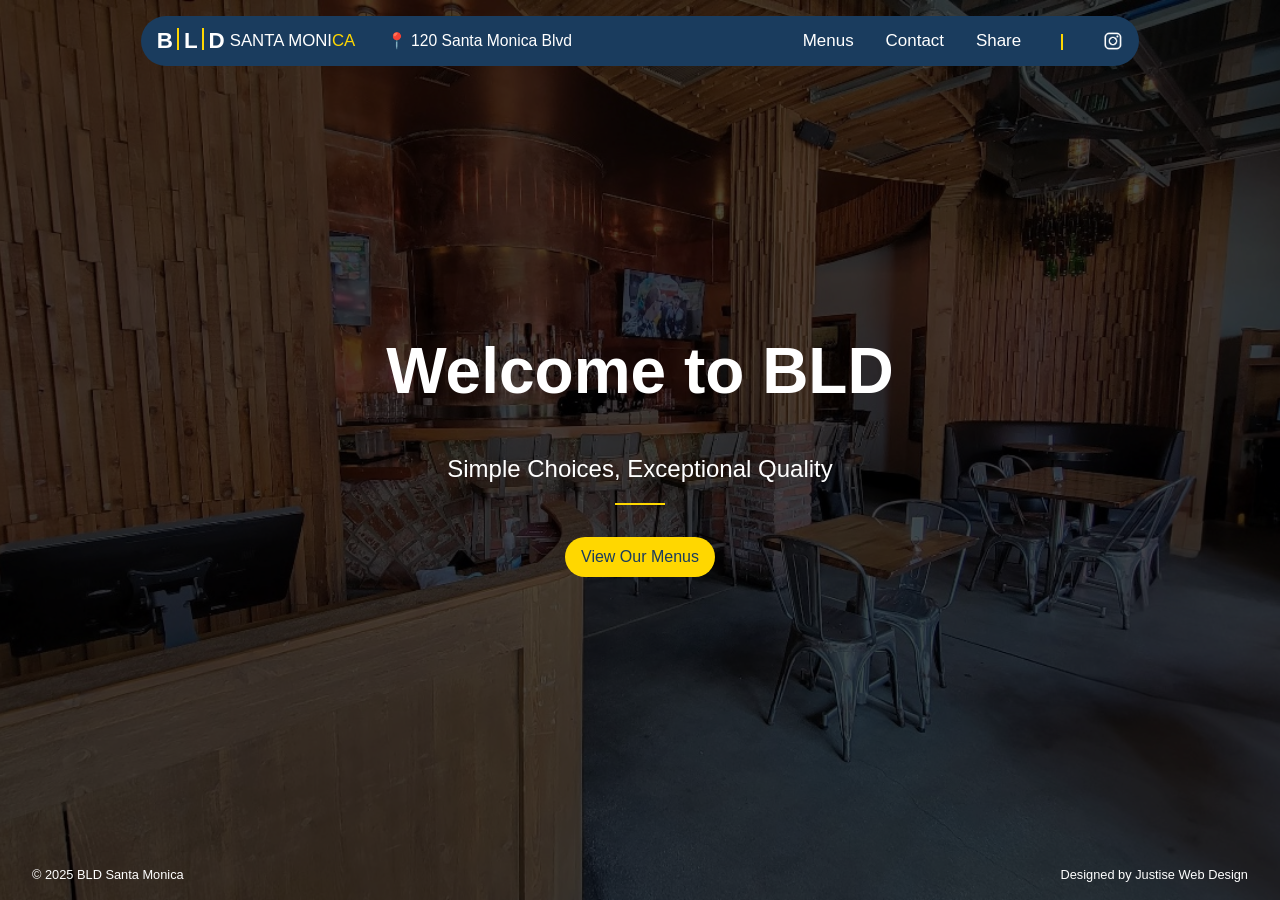
==== index.html @ 11ec36f3 "Mirror bldsm.netlify.app site structure and assets" ====
<!DOCTYPE html>
<html lang="en">
<head>
  <meta charset="UTF-8" />
  <meta name="viewport" content="width=device-width, initial-scale=1" />
  <title>BLD Santa Monica</title>
  <link rel="stylesheet" href="style.css" />
  <link href="https://fonts.googleapis.com/css2?family=Montserrat:wght@400;500;700&display=swap" rel="stylesheet">
</head>
<body>
  <!-- Navigation Bar -->
  <header class="nav-header">
    <div class="nav-pill">
      <div class="brand">
        <h2>
          <span class="bld">
            B<span class="line-before"></span>L<span class="line-after"></span>D
          </span>
          <span class="santa-monica">SANTA MONI<span class="gold-ca">CA</span></span>
          <a href="https://www.google.com/maps/place/120+Santa+Monica+Blvd,+Santa+Monica,+CA+90401" target="_blank" class="address">📍 120 Santa Monica Blvd</a>
        </h2>
      </div>
      <nav class="nav-links">
        <a href="#menus" class="nav-link" data-drawer="menus-drawer">Menus</a>
        <a href="#contact" class="nav-link" data-drawer="contact-drawer">Contact</a>
        <a href="#share" class="nav-link" data-drawer="share-drawer">Share</a>
        <span class="gold-line"></span>
        <a href="https://instagram.com" class="social-icon"><img src="images/igicon.png" alt="Instagram"></a>
      </nav>
    </div>
  </header>
  
  <!-- Hero Section -->
  <section class="hero">
    <div class="hero-overlay">
      <h1>Welcome to <span class="hero-bld">BLD</span></h1>
      <p>Simple Choices, Exceptional Quality</p>
      <div class="divider"></div>
      <a href="#menus" class="cta-button nav-link" data-drawer="menus-drawer">View Our Menus</a>
    </div>
  </section>

  <!-- Menus Drawer -->
  <div class="drawer" id="menus-drawer">
    <span class="close-btn">×</span>
    <div class="drawer-content">
      <!-- Section 1: A Simple Approach -->
      <div class="menu-section section-1">
        <h2>A Simple Approach to Great Food</h2>
        <div class="divider"></div>
        <p>At BLD Diner, we keep things simple—three meals, three set prices, and a focus on quality. Whether it’s breakfast, lunch, or dinner, you choose from a curated selection of classic dishes, each made with premium ingredients and expert techniques. No overwhelming menus, no complicated decisions—just great food, made right, every time.</p>
      </div>

      <!-- Section 2: Quality, Value, Simplicity and Meals -->
      <div class="menu-section section-2">
        <!-- Quality, Value, Simplicity -->
        <div class="menu-values">
          <div class="value-item">
            <h3>QUALITY</h3>
            <p>By focusing on a curated selection of dishes, we ensure each plate meets our highest standards.</p>
          </div>
          <div class="value-item">
            <h3>VALUE</h3>
            <p>Our set prices include premium ingredients and expert preparation.</p>
          </div>
          <div class="value-item">
            <h3>SIMPLICITY</h3>
            <p>No decision fatigue – just relax and enjoy a thoughtfully crafted dining experience.</p>
          </div>
        </div>

        <!-- Meals -->
        <div class="menu-meals">
          <div class="meal-item">
            <img src="images/breakfast.jpg" alt="Breakfast">
            <div class="meal-text">
              <h3>Breakfast</h3>
              <p>$20 per person</p>
            </div>
          </div>
          <div class="meal-item">
            <img src="images/lunch.jpg" alt="Lunch">
            <div class="meal-text">
              <h3>Lunch</h3>
              <p>$25 per person</p>
            </div>
          </div>
          <div class="meal-item">
            <img src="images/dinner.jpg" alt="Dinner">
            <div class="meal-text">
              <h3>Dinner</h3>
              <p>$35 per person</p>
            </div>
          </div>
        </div>
      </div>

      <!-- Section 3: Footer -->
      <div class="menu-section section-3">
        <div class="menu-footer">
          <img src="images/bldlogo.png" alt="BLD Santa Monica Logo" class="menu-logo">
          <div class="menu-info">
            <div>
              <h3>HOURS</h3>
              <p>Breakfast: 5 AM – 10 AM</p>
              <p>Lunch: 10 AM – 3 PM</p>
              <p>Dinner: 3 PM – 9 PM</p>
              <p>Open 7 days a week</p>
            </div>
            <div>
              <h3>LOCATION</h3>
              <p><a href="https://www.google.com/maps/place/120+Santa+Monica+Blvd,+Santa+Monica,+CA+90401" target="_blank" class="contact-link">120 Santa Monica Blvd<br>Santa Monica, CA 90401</a></p>
              <p><a href="tel:+14248675309" class="contact-link">Tel: (424) 867-5309</a></p>
            </div>
          </div>
        </div>
      </div>
    </div>
  </div>

  <!-- Contact Drawer -->
  <div class="drawer" id="contact-drawer">
    <span class="close-btn">×</span>
    <div class="drawer-content">
      <h2>Contact Us</h2>
      <div class="divider"></div>

      <!-- Contact Sections -->
      <div class="contact-sections">
        <!-- Left Column: Visit Us and Share Your Experience -->
        <div class="contact-column">
          <!-- Visit Us Section -->
          <div class="contact-box">
            <h3>Visit Us</h3>
            <p><strong>Address:</strong><br>
              <a href="https://www.google.com/maps/place/120+Santa+Monica+Blvd,+Santa+Monica,+CA+90401" target="_blank" class="contact-link">120 Santa Monica Blvd<br>Santa Monica, CA 90401</a>
            </p>
            <p><strong>Phone:</strong><br>
              <a href="tel:+14248675309" class="contact-link">(424) 867-5309</a>
            </p>
            <p><strong>Email:</strong><br>
              <a href="mailto:info@bldsantamonica.com" class="contact-link">info@bldsantamonica.com</a>
            </p>
          </div>

          <!-- Share Your Experience Section -->
          <div class="contact-box">
            <h3>Share Your Experience</h3>
            <p>Follow us on social media and tag your posts with <strong>#BLDSantaMonica</strong>!</p>
            <p>
              <a href="https://instagram.com" target="_blank" class="social-icon">
                <img src="images/igicon.png" alt="Instagram">
              </a>
            </p>
          </div>
        </div>

        <!-- Right Column: Give Us Feedback -->
        <div class="contact-column">
          <div class="contact-box feedback-box">
            <h3>Give Us Feedback</h3>
            <form id="feedback-form">
              <label for="name">Name</label>
              <input type="text" id="name" name="name" placeholder="Your Name" aria-label="Your Name" required>
              
              <label for="email">Email</label>
              <input type="email" id="email" name="email" placeholder="Your Email" aria-label="Your Email" required>
              
              <label for="feedback">Your Feedback</label>
              <textarea id="feedback" name="feedback" placeholder="Your Feedback" aria-label="Your Feedback" required></textarea>
              
              <button type="submit">Submit Feedback</button>
            </form>
            <p id="form-message" class="form-message" style="display: none; color: green; margin-top: 1em;">Thank you for your feedback!</p>
          </div>
        </div>
      </div>

      <!-- Footer Section -->
      <div class="menu-footer">
        <img src="images/bldlogo.png" alt="BLD Santa Monica Logo" class="menu-logo">
        <div class="menu-info">
          <div>
            <h3>HOURS</h3>
            <p>Breakfast: 5 AM – 10 AM</p>
            <p>Lunch: 10 AM – 3 PM</p>
            <p>Dinner: 3 PM – 9 PM</p>
            <p>Open 7 days a week</p>
          </div>
          <div>
            <h3>LOCATION</h3>
            <p><a href="https://www.google.com/maps/place/120+Santa+Monica+Blvd,+Santa+Monica,+CA+90401" target="_blank" class="contact-link">120 Santa Monica Blvd<br>Santa Monica, CA 90401</a></p>
            <p><a href="tel:+14248675309" class="contact-link">Tel: (424) 867-5309</a></p>
          </div>
        </div>
      </div>
    </div>
  </div>

  <!-- Share Drawer -->
  <div class="drawer" id="share-drawer">
    <span class="close-btn">×</span>
    <div class="drawer-content">
      <h2>Share Your Experience</h2>
      <div class="divider"></div>
      <p>Follow us on social media and tag your posts with <strong>#BLDSantaMonica</strong>!</p>

      <!-- Instagram Posts -->
      <div class="insta-posts">
        <div class="insta-post">
          <img src="images/eggsbenedict.jpg" alt="eggsbenedict">
          <div class="insta-caption">
            <p><strong>@Hal</strong> Best eggs benedict in Santa Monica! 🥚</p>
          </div>
        </div>
        <div class="insta-post">
          <img src="images/chili.jpg" alt="chili">
          <div class="insta-caption">
            <p><strong>@Megan</strong> This chili bowl hits different! 🌶️</p>
          </div>
        </div>
        <div class="insta-post">
          <img src="images/porkchops.jpg" alt="porkchops">
          <div class="insta-caption">
            <p><strong>@SantaMonicaFoodie</strong> The pork chop is always perfect! 😋</p>
          </div>
        </div>
        <div class="insta-post">
          <img src="images/potatopancakes.jpg" alt="potatopancakes">
          <div class="insta-caption">
            <p><strong>@LAFoodLover</strong> When the potato pancakes are THIS good! 🤤</p>
          </div>
        </div>
      </div>

      <!-- Footer Section -->
      <div class="menu-footer">
        <img src="images/bldlogo.png" alt="BLD Santa Monica Logo" class="menu-logo">
        <div class="menu-info">
          <div>
            <h3>HOURS</h3>
            <p>Breakfast: 5 AM – 10 AM</p>
            <p>Lunch: 10 AM – 3 PM</p>
            <p>Dinner: 3 PM – 9 PM</p>
            <p>Open 7 days a week</p>
          </div>
          <div>
            <h3>LOCATION</h3>
            <p><a href="https://www.google.com/maps/place/120+Santa+Monica+Blvd,+Santa+Monica,+CA+90401" target="_blank" class="contact-link">120 Santa Monica Blvd<br>Santa Monica, CA 90401</a></p>
            <p><a href="tel:+14248675309" class="contact-link">Tel: (424) 867-5309</a></p>
          </div>
        </div>
      </div>
    </div>
  </div>

  <!-- Footer -->
  <footer class="footer">
    <p class="footer-left">© 2025 BLD Santa Monica</p>
    <p class="footer-right">Designed by Justise Web Design</p>
  </footer>

  <!-- Link to the external script.js file -->
  <script src="script.js"></script>
</body>
</html>
---- style.css ----
/* Reset */
* {
  margin: 0;
  padding: 0;
  box-sizing: border-box;
}

body {
  font-family: Arial, sans-serif;
  line-height: 1.5;
  color: #333;
  margin: 0;
  height: 100vh;
  overflow: hidden;
}

/* --------------------- */
/* NAVIGATION STYLES     */
/* --------------------- */
.nav-header {
  padding: 1em 1em;
  position: absolute;
  top: 0;
  left: 0;
  width: 100%;
  z-index: 30;
}

.nav-pill {
  display: flex;
  justify-content: space-between;
  align-items: center;
  background: #1a3c5e;
  padding: 0.5em 1em;
  border-radius: 25px;
  width: 80%;
  margin: 0 auto;
}

.brand {
  display: flex;
  align-items: center;
}

.brand h2 {
  color: #fff;
  margin: 0;
  font-size: 1.4em;
  display: flex;
  align-items: center;
  font-weight: normal;
}

.bld {
  font-weight: bold;
  position: relative;
  color: #fff;
}

.line-before,
.line-after,
.gold-line {
  display: inline-block;
  width: 2px; /* Updated to 2px per your change */
  height: 1em;
  background: #FFD700;
  position: relative;
  top: 0.1em;
}

.line-before {
  margin: 0 0.2em;
}

.line-after {
  margin: 0 0.2em;
}

.gold-line {
  margin: 0 0.5em;
}

.santa-monica {
  margin-left: 0.3em;
  color: #fff;
  font-weight: normal;
  font-size: 0.75em;
}

.gold-ca {
  color: #FFD700;
}

.brand .address {
  color: #fff;
  font-size: 0.7em;
  margin-left: 2em;
  text-decoration: none;
  font-weight: normal;
}

.brand .address:hover {
  color: #f0c040;
}

.nav-links {
  display: flex;
  gap: 2em;
  align-items: center;
}

.nav-links a {
  color: #fff;
  text-decoration: none;
  font-weight: 400;
  font-size: 1.06em;
}

.nav-links a:hover {
  color: #f0c040;
}

.social-icon {
  display: flex;
  align-items: center;
}

.social-icon img {
  width: 20px;
  height: 20px;
}

.social-icon:hover img {
  opacity: 0.8;
}

/* --------------------- */
/* HERO SECTION STYLES   */
/* --------------------- */
.hero {
  width: 100%;
  height: 100vh;
  background: url("images/hero.jpeg") no-repeat center center / cover;
  display: flex;
  align-items: center;
  justify-content: center;
  position: relative;
  margin-top: 0;
  z-index: 1;
}

.hero::before {
  content: '';
  position: absolute;
  top: 0;
  left: 0;
  width: 100%;
  height: 100%;
  background: rgba(0, 0, 0, 0.7);
  z-index: 0;
}

.hero-overlay {
  text-align: center;
  color: #fff;
  padding: 1em;
  position: relative;
  z-index: 1;
  transition: transform 0.5s ease-in-out;
}

.hero-overlay.slide-up {
  transform: translateY(-30vh);
}

.hero-overlay.slide-up .cta-button {
  opacity: 0;
  transition: opacity 0.3s ease-in-out;
}

.hero-overlay h1 {
  font-size: 4rem;
  margin-bottom: 0.5em;
}

.hero-bld {
  font-weight: bold;
}

.hero-overlay p {
  font-size: 1.5rem;
}

.divider {
  width: 50px;
  height: 2px;
  background: #FFD700;
  margin: 1em auto;
}

.cta-button {
  display: inline-block;
  margin-top: 1em;
  padding: 0.5em 1em;
  background: #FFD700;
  color: #1a3c5e;
  text-decoration: none;
  border-radius: 20px;
  font-weight: 500;
  transition: background 0.3s ease, opacity 0.3s ease-in-out;
  cursor: pointer;
}

.cta-button:hover {
  background: #f0c040;
}

/* --------------------- */
/* DRAWER STYLES         */
/* --------------------- */
.drawer {
  position: fixed;
  bottom: 0;
  left: 0;
  width: 100%;
  height: 80vh;
  background: rgba(174, 196, 219, 0.85);
  transform: translateY(100%);
  transition: transform 0.5s ease-in-out;
  z-index: 20;
  display: flex;
  justify-content: center;
  align-items: center;
  border-top-left-radius: 20px;
  border-top-right-radius: 20px;
}

.drawer.active {
  transform: translateY(0);
}

.drawer-content {
  position: relative;
  width: 90%;
  max-width: 880px;
  padding: 1em 2em 2em;
  text-align: center;
  max-height: 100%;
  overflow-y: auto;
  font-family: 'Montserrat', sans-serif;
}

.close-btn {
  position: absolute;
  top: 0.5em;
  right: 0.5em;
  font-size: 2.5rem;
  cursor: pointer;
  color: #000;
  z-index: 25;
}

.close-btn:hover {
  color: #FFD700;
}

.drawer-content h2 {
  font-size: 2.5rem;
  margin-bottom: 0.5em;
  color: #000;
  font-weight: 700;
}

.drawer-content .divider {
  width: 50px;
  height: 2px;
  background: #000;
  margin: 0.5em auto;
}

.drawer-content p {
  font-size: 1.2rem;
  color: #000;
  line-height: 1.6;
  font-weight: 400;
}

/* Contact Links Styling */
.contact-link {
  color: #000; /* Black in normal state */
  text-decoration: none; /* Remove underline */
}

.contact-link:hover {
  color: #FFD700; /* Gold on hover */
}

/* Menu Sections */
.menu-section {
  margin-bottom: 4em; /* Consistent spacing between sections */
}

.menu-section:last-child {
  margin-bottom: 0; /* Remove margin from the last section (footer) */
}

/* Menu Values Section */
.menu-values {
  display: flex;
  justify-content: space-between;
  gap: 1em;
  margin-bottom: 2em; /* Space between Quality/Value/Simplicity and Meals */
}

.value-item {
  flex: 1;
  text-align: center;
}

.value-item h3 {
  font-size: 1.5rem;
  color: #000;
  margin-bottom: 0.5em;
  font-weight: 500;
}

.value-item p {
  font-size: 1rem;
  color: #000;
  font-weight: 400;
}

/* Menu Meals Section */
.menu-meals {
  display: flex;
  justify-content: space-between;
  gap: 1em;
}

.meal-item {
  flex: 1;
  text-align: left;
  border: 1px solid #000;
  border-radius: 10px;
  overflow: hidden;
}

.meal-item img {
  width: 100%;
  height: 150px;
  object-fit: cover;
  border-radius: 0;
  display: block;
}

.meal-text {
  background: #fff;
  padding: 0.5em 1em 1em;
}

.meal-item h3 {
  font-size: 1.2rem;
  color: #000;
  margin-bottom: 0.3em;
  font-weight: 500;
}

.meal-item p {
  font-size: 1rem;
  color: #000;
  font-weight: 400;
  margin-bottom: 0;
}

/* Menu Footer Section */
.menu-footer {
  display: grid;
  grid-template-columns: repeat(3, 1fr);
  gap: 2em;
  align-items: center;
}

.menu-logo {
  width: 150px;
  height: 150px;
  grid-column: 1 / 2;
  justify-self: center;
}

.menu-info {
  display: flex;
  grid-column: 2 / 4;
  text-align: left;
  gap: 2em;
}

.menu-info > div {
  width: 100%;
}

.menu-info h3 {
  font-size: 1.2rem;
  color: #000;
  margin-bottom: 0.3em;
  font-weight: 500;
}

.menu-info p {
  font-size: 1rem;
  color: #000;
  line-height: 1.2;
  font-weight: 400;
  margin-bottom: 0.2em;
}

/* Contact Sections */
.contact-sections {
  display: flex;
  justify-content: space-between;
  gap: 2em;
  margin: 2em 0;
}

.contact-column {
  flex: 1;
  display: flex;
  flex-direction: column;
  gap: 2em;
}

.contact-box {
  background: #fff;
  padding: 1.5em;
  border-radius: 10px;
  text-align: left;
}

.feedback-box {
  height: 100%;
}

.contact-box h3 {
  font-size: 1.5rem;
  color: #000;
  margin-bottom: 0.5em;
  font-weight: 500;
}

.contact-box p {
  font-size: 1rem;
  color: #000;
  line-height: 1.4;
  font-weight: 400;
}

.contact-box .social-icon {
  display: inline-flex;
  align-items: center;
  margin-top: 0.5em;
}

.contact-box .social-icon img {
  width: 24px;
  height: 24px;
}

/* Feedback Form */
#feedback-form {
  display: flex;
  flex-direction: column;
  gap: 1em;
}

#feedback-form label {
  font-size: 1rem;
  color: #000;
  font-weight: 500;
}

#feedback-form input,
#feedback-form textarea {
  width: 100%;
  padding: 0.5em;
  border: 1px solid #ccc;
  border-radius: 5px;
  font-size: 1rem;
  font-family: 'Montserrat', sans-serif;
}

#feedback-form textarea {
  height: 100px;
  resize: none;
}

#feedback-form button {
  background: #1a3c5e;
  color: #fff;
  padding: 0.5em 1em;
  border: none;
  border-radius: 20px;
  font-size: 1rem;
  font-weight: 500;
  cursor: pointer;
  transition: background 0.3s ease;
}

#feedback-form button:hover {
  background: #f0c040;
}

.form-message {
  font-size: 1rem;
  font-weight: 400;
}

/* Instagram Posts */
.insta-posts {
  display: grid;
  grid-template-columns: repeat(4, 1fr);
  gap: 1em;
  margin: 2em 0;
}

.insta-post {
  background: #fff;
  border-radius: 10px;
  overflow: hidden;
  box-shadow: 0 2px 5px rgba(0, 0, 0, 0.1);
}

.insta-post img {
  width: 100%;
  height: 150px;
  object-fit: cover;
  display: block;
}

.insta-caption {
  padding: 0.5em;
  text-align: left;
}

.insta-caption p {
  font-size: 0.9rem;
  color: #000;
  line-height: 1.2;
  font-weight: 400;
}

.insta-caption strong {
  font-weight: 600;
}

/* Responsive Design */
@media (max-width: 768px) {
  .menu-values {
    flex-direction: column;
    gap: 1em;
  }
  .menu-meals {
    flex-direction: column;
    gap: 1em;
  }
  .contact-sections {
    flex-direction: column;
    gap: 1em;
  }
  .contact-column {
    width: 100%;
  }
  .feedback-box {
    height: auto;
  }
  .insta-posts {
    grid-template-columns: repeat(2, 1fr);
  }
}

@media (max-width: 480px) {
  .insta-posts {
    grid-template-columns: 1fr;
  }
}

/* --------------------- */
/* FOOTER STYLES         */
/* --------------------- */
.footer {
  position: absolute;
  bottom: 1em;
  left: 0;
  width: 100%;
  display: flex;
  justify-content: space-between;
  padding: 0 2em;
  z-index: 1;
}

.footer-left,
.footer-right {
  color: #fff;
  font-size: 0.8em;
}
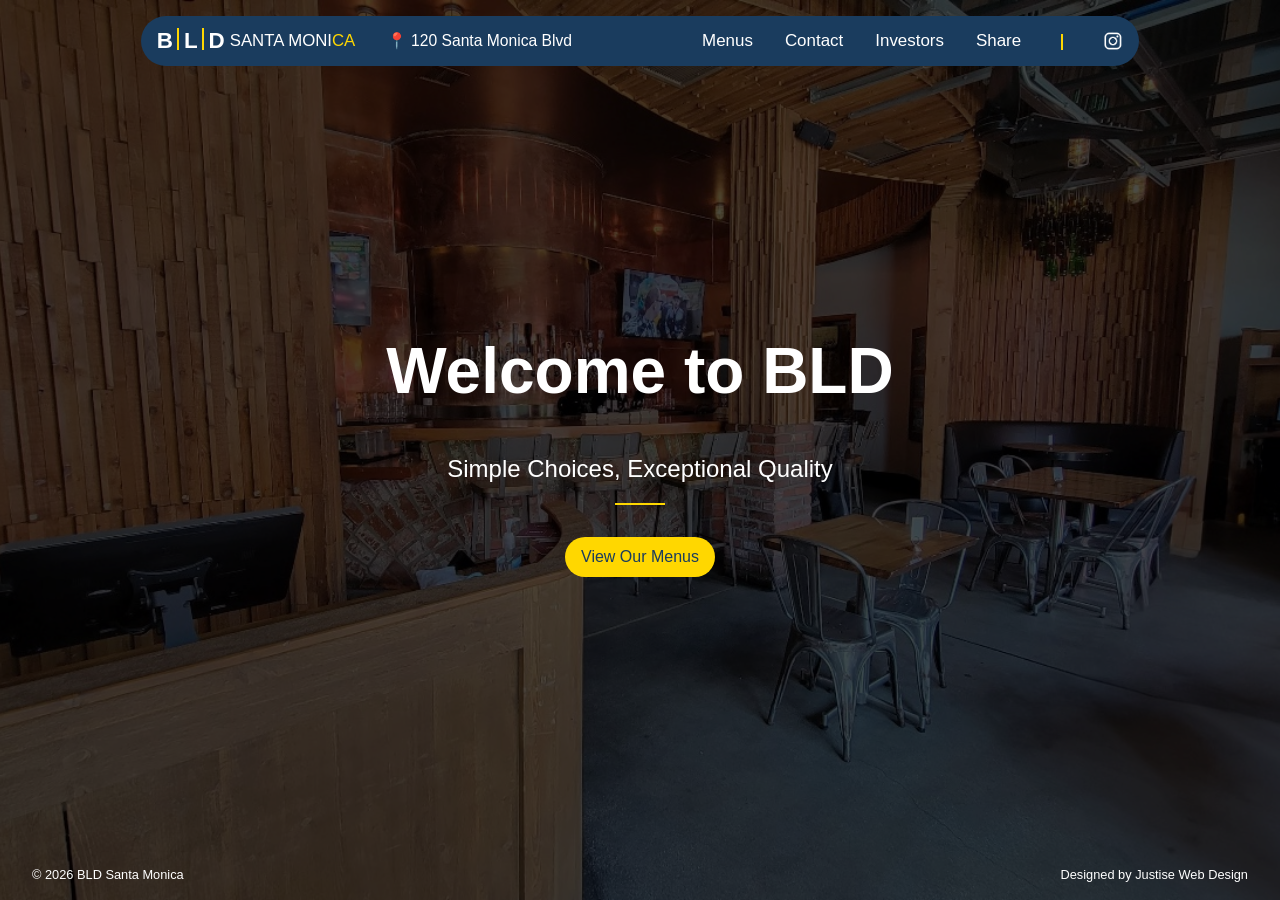
==== commit 057c42b4: "Add Investors nav drawer and BOH footer access; update copyright year" ====
--- a/index.html
+++ b/index.html
@@ -23,6 +23,7 @@
       <nav class="nav-links">
         <a href="#menus" class="nav-link" data-drawer="menus-drawer">Menus</a>
         <a href="#contact" class="nav-link" data-drawer="contact-drawer">Contact</a>
+        <a href="#investors" class="nav-link" data-drawer="investors-drawer">Investors</a>
         <a href="#share" class="nav-link" data-drawer="share-drawer">Share</a>
         <span class="gold-line"></span>
         <a href="https://instagram.com" class="social-icon"><img src="images/igicon.png" alt="Instagram"></a>
@@ -197,6 +198,37 @@
     </div>
   </div>
 
+  <!-- Investors Drawer -->
+  <div class="drawer" id="investors-drawer">
+    <span class="close-btn">×</span>
+    <div class="drawer-content">
+      <h2>Investors</h2>
+      <div class="divider"></div>
+      <p>BLD Santa Monica is positioned as a premium all-day concept designed for consistency, simplicity, and scalable unit economics.</p>
+
+      <div class="investor-grid">
+        <div class="investor-card">
+          <h3>Concept Model</h3>
+          <p>Three meals. Three clear price points. High-quality ingredients with operational simplicity.</p>
+        </div>
+        <div class="investor-card">
+          <h3>Target Unit Profile</h3>
+          <p>Dense coastal trade area, strong daytime traffic, and repeat local demand.</p>
+        </div>
+        <div class="investor-card">
+          <h3>Scale Path</h3>
+          <p>Santa Monica flagship first, then selective expansion into similar high-traffic submarkets.</p>
+        </div>
+      </div>
+
+      <div class="contact-box investor-cta">
+        <h3>Request Investor Deck</h3>
+        <p>Email us for detailed projections, rollout assumptions, and capital structure.</p>
+        <p><a href="mailto:investors@bldsantamonica.com" class="contact-link">investors@bldsantamonica.com</a></p>
+      </div>
+    </div>
+  </div>
+
   <!-- Share Drawer -->
   <div class="drawer" id="share-drawer">
     <span class="close-btn">×</span>
@@ -254,13 +286,40 @@
     </div>
   </div>
 
+  <!-- BOH Drawer -->
+  <div class="drawer" id="boh-drawer">
+    <span class="close-btn">×</span>
+    <div class="drawer-content">
+      <h2>BOH Access</h2>
+      <div class="divider"></div>
+      <p>Authorized team members can use this panel to access internal operations links.</p>
+
+      <div class="contact-box boh-login-box">
+        <h3>Back Of House Login</h3>
+        <form id="boh-login-form">
+          <label for="boh-password">Password</label>
+          <input type="password" id="boh-password" name="boh-password" placeholder="Enter BOH password" required>
+          <button type="submit">Unlock BOH</button>
+        </form>
+        <p id="boh-login-message" class="form-message boh-message" style="display: none;"></p>
+      </div>
+
+      <div class="contact-box boh-panel" id="boh-panel" style="display: none;">
+        <h3>Operations Links</h3>
+        <p><a href="mailto:ops@bldsantamonica.com" class="contact-link">ops@bldsantamonica.com</a></p>
+        <p><a href="mailto:vendors@bldsantamonica.com" class="contact-link">vendors@bldsantamonica.com</a></p>
+        <p><a href="mailto:leadership@bldsantamonica.com" class="contact-link">leadership@bldsantamonica.com</a></p>
+      </div>
+    </div>
+  </div>
+
   <!-- Footer -->
   <footer class="footer">
-    <p class="footer-left">© 2025 BLD Santa Monica</p>
+    <button type="button" id="boh-trigger" class="footer-left footer-admin-trigger" data-drawer="boh-drawer">© 2026 BLD Santa Monica</button>
     <p class="footer-right">Designed by Justise Web Design</p>
   </footer>
 
   <!-- Link to the external script.js file -->
   <script src="script.js"></script>
 </body>
-</html>+</html>
--- a/style.css
+++ b/style.css
@@ -551,6 +551,46 @@
   font-weight: 600;
 }
 
+.investor-grid {
+  display: flex;
+  gap: 1em;
+  margin: 1.5em 0;
+}
+
+.investor-card {
+  flex: 1;
+  background: rgba(255, 255, 255, 0.65);
+  border-radius: 8px;
+  padding: 1em;
+  box-shadow: 0 2px 4px rgba(0, 0, 0, 0.08);
+  text-align: left;
+}
+
+.investor-card h3 {
+  margin-bottom: 0.4em;
+  color: #1a3c5e;
+}
+
+.investor-card p {
+  margin: 0;
+  color: #222;
+}
+
+.investor-cta {
+  max-width: 640px;
+  margin: 0 auto;
+}
+
+.boh-login-box,
+.boh-panel {
+  max-width: 480px;
+  margin: 1em auto 0;
+}
+
+.boh-message {
+  margin-top: 0.8em;
+}
+
 /* Responsive Design */
 @media (max-width: 768px) {
   .menu-values {
@@ -574,6 +614,10 @@
   .insta-posts {
     grid-template-columns: repeat(2, 1fr);
   }
+
+  .investor-grid {
+    flex-direction: column;
+  }
 }
 
 @media (max-width: 480px) {
@@ -600,4 +644,16 @@
 .footer-right {
   color: #fff;
   font-size: 0.8em;
-}+}
+
+.footer-admin-trigger {
+  background: none;
+  border: 0;
+  padding: 0;
+  cursor: pointer;
+  font-family: inherit;
+}
+
+.footer-admin-trigger:hover {
+  color: #f0c040;
+}
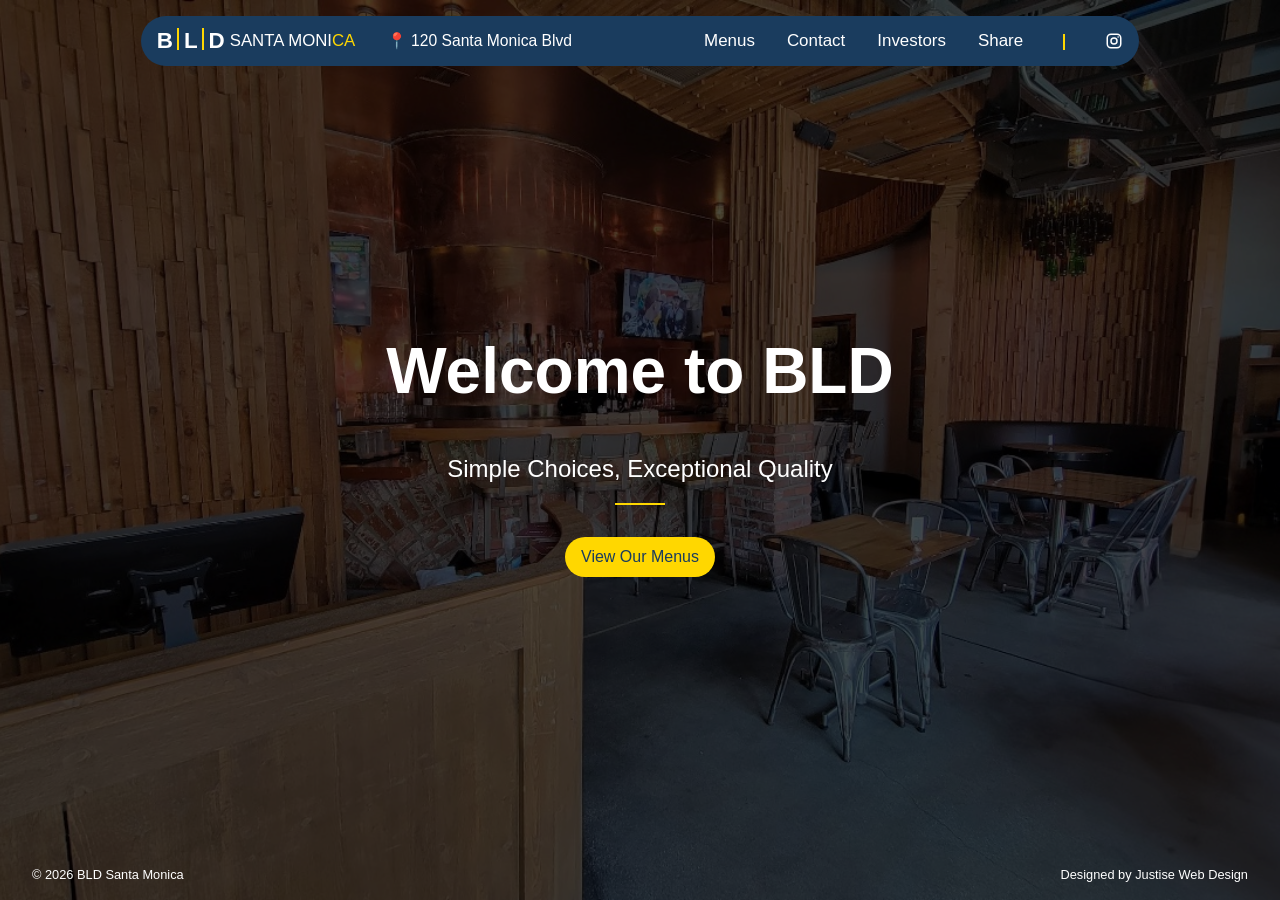
==== commit bcb24d78: "Open BOH access and add editable promos/menu/merch/location/social controls" ====
--- a/index.html
+++ b/index.html
@@ -8,7 +8,6 @@
   <link href="https://fonts.googleapis.com/css2?family=Montserrat:wght@400;500;700&display=swap" rel="stylesheet">
 </head>
 <body>
-  <!-- Navigation Bar -->
   <header class="nav-header">
     <div class="nav-pill">
       <div class="brand">
@@ -17,7 +16,7 @@
             B<span class="line-before"></span>L<span class="line-after"></span>D
           </span>
           <span class="santa-monica">SANTA MONI<span class="gold-ca">CA</span></span>
-          <a href="https://www.google.com/maps/place/120+Santa+Monica+Blvd,+Santa+Monica,+CA+90401" target="_blank" class="address">📍 120 Santa Monica Blvd</a>
+          <a id="header-address" href="https://www.google.com/maps/place/120+Santa+Monica+Blvd,+Santa+Monica,+CA+90401" target="_blank" class="address">📍 120 Santa Monica Blvd</a>
         </h2>
       </div>
       <nav class="nav-links">
@@ -26,39 +25,35 @@
         <a href="#investors" class="nav-link" data-drawer="investors-drawer">Investors</a>
         <a href="#share" class="nav-link" data-drawer="share-drawer">Share</a>
         <span class="gold-line"></span>
-        <a href="https://instagram.com" class="social-icon"><img src="images/igicon.png" alt="Instagram"></a>
+        <div id="nav-social-links" class="social-links-inline"></div>
       </nav>
     </div>
   </header>
-  
-  <!-- Hero Section -->
+
   <section class="hero">
     <div class="hero-overlay">
       <h1>Welcome to <span class="hero-bld">BLD</span></h1>
       <p>Simple Choices, Exceptional Quality</p>
       <div class="divider"></div>
       <a href="#menus" class="cta-button nav-link" data-drawer="menus-drawer">View Our Menus</a>
+      <div id="promo-banner" class="promo-banner" style="display:none;"></div>
     </div>
   </section>
 
-  <!-- Menus Drawer -->
   <div class="drawer" id="menus-drawer">
     <span class="close-btn">×</span>
     <div class="drawer-content">
-      <!-- Section 1: A Simple Approach -->
       <div class="menu-section section-1">
         <h2>A Simple Approach to Great Food</h2>
         <div class="divider"></div>
-        <p>At BLD Diner, we keep things simple—three meals, three set prices, and a focus on quality. Whether it’s breakfast, lunch, or dinner, you choose from a curated selection of classic dishes, each made with premium ingredients and expert techniques. No overwhelming menus, no complicated decisions—just great food, made right, every time.</p>
-      </div>
-
-      <!-- Section 2: Quality, Value, Simplicity and Meals -->
+        <p>At BLD Diner, we keep things simple - three meals, three set prices, and a focus on quality.</p>
+      </div>
+
       <div class="menu-section section-2">
-        <!-- Quality, Value, Simplicity -->
         <div class="menu-values">
           <div class="value-item">
             <h3>QUALITY</h3>
-            <p>By focusing on a curated selection of dishes, we ensure each plate meets our highest standards.</p>
+            <p>We ensure each plate meets our highest standards.</p>
           </div>
           <div class="value-item">
             <h3>VALUE</h3>
@@ -66,52 +61,34 @@
           </div>
           <div class="value-item">
             <h3>SIMPLICITY</h3>
-            <p>No decision fatigue – just relax and enjoy a thoughtfully crafted dining experience.</p>
-          </div>
-        </div>
-
-        <!-- Meals -->
-        <div class="menu-meals">
-          <div class="meal-item">
-            <img src="images/breakfast.jpg" alt="Breakfast">
-            <div class="meal-text">
-              <h3>Breakfast</h3>
-              <p>$20 per person</p>
-            </div>
-          </div>
-          <div class="meal-item">
-            <img src="images/lunch.jpg" alt="Lunch">
-            <div class="meal-text">
-              <h3>Lunch</h3>
-              <p>$25 per person</p>
-            </div>
-          </div>
-          <div class="meal-item">
-            <img src="images/dinner.jpg" alt="Dinner">
-            <div class="meal-text">
-              <h3>Dinner</h3>
-              <p>$35 per person</p>
-            </div>
-          </div>
-        </div>
-      </div>
-
-      <!-- Section 3: Footer -->
+            <p>No decision fatigue, just a thoughtful dining experience.</p>
+          </div>
+        </div>
+
+        <div id="menu-meals" class="menu-meals"></div>
+      </div>
+
+      <div class="menu-section section-2">
+        <h2>Merch</h2>
+        <div class="divider"></div>
+        <div id="merch-grid" class="merch-grid"></div>
+      </div>
+
       <div class="menu-section section-3">
         <div class="menu-footer">
           <img src="images/bldlogo.png" alt="BLD Santa Monica Logo" class="menu-logo">
           <div class="menu-info">
             <div>
               <h3>HOURS</h3>
-              <p>Breakfast: 5 AM – 10 AM</p>
-              <p>Lunch: 10 AM – 3 PM</p>
-              <p>Dinner: 3 PM – 9 PM</p>
-              <p>Open 7 days a week</p>
+              <p id="hours-breakfast">Breakfast: 5 AM - 10 AM</p>
+              <p id="hours-lunch">Lunch: 10 AM - 3 PM</p>
+              <p id="hours-dinner">Dinner: 3 PM - 9 PM</p>
+              <p id="hours-open-days">Open 7 days a week</p>
             </div>
             <div>
               <h3>LOCATION</h3>
-              <p><a href="https://www.google.com/maps/place/120+Santa+Monica+Blvd,+Santa+Monica,+CA+90401" target="_blank" class="contact-link">120 Santa Monica Blvd<br>Santa Monica, CA 90401</a></p>
-              <p><a href="tel:+14248675309" class="contact-link">Tel: (424) 867-5309</a></p>
+              <p><a id="location-link" href="https://www.google.com/maps/place/120+Santa+Monica+Blvd,+Santa+Monica,+CA+90401" target="_blank" class="contact-link">120 Santa Monica Blvd<br>Santa Monica, CA 90401</a></p>
+              <p><a id="phone-link" href="tel:+14248675309" class="contact-link">Tel: (424) 867-5309</a></p>
             </div>
           </div>
         </div>
@@ -119,86 +96,56 @@
     </div>
   </div>
 
-  <!-- Contact Drawer -->
   <div class="drawer" id="contact-drawer">
     <span class="close-btn">×</span>
     <div class="drawer-content">
       <h2>Contact Us</h2>
       <div class="divider"></div>
 
-      <!-- Contact Sections -->
       <div class="contact-sections">
-        <!-- Left Column: Visit Us and Share Your Experience -->
         <div class="contact-column">
-          <!-- Visit Us Section -->
           <div class="contact-box">
             <h3>Visit Us</h3>
             <p><strong>Address:</strong><br>
-              <a href="https://www.google.com/maps/place/120+Santa+Monica+Blvd,+Santa+Monica,+CA+90401" target="_blank" class="contact-link">120 Santa Monica Blvd<br>Santa Monica, CA 90401</a>
+              <a id="contact-address-link" href="https://www.google.com/maps/place/120+Santa+Monica+Blvd,+Santa+Monica,+CA+90401" target="_blank" class="contact-link">120 Santa Monica Blvd<br>Santa Monica, CA 90401</a>
             </p>
             <p><strong>Phone:</strong><br>
-              <a href="tel:+14248675309" class="contact-link">(424) 867-5309</a>
+              <a id="contact-phone-link" href="tel:+14248675309" class="contact-link">(424) 867-5309</a>
             </p>
             <p><strong>Email:</strong><br>
-              <a href="mailto:info@bldsantamonica.com" class="contact-link">info@bldsantamonica.com</a>
+              <a id="contact-email-link" href="mailto:info@bldsantamonica.com" class="contact-link">info@bldsantamonica.com</a>
             </p>
           </div>
 
-          <!-- Share Your Experience Section -->
           <div class="contact-box">
-            <h3>Share Your Experience</h3>
-            <p>Follow us on social media and tag your posts with <strong>#BLDSantaMonica</strong>!</p>
-            <p>
-              <a href="https://instagram.com" target="_blank" class="social-icon">
-                <img src="images/igicon.png" alt="Instagram">
-              </a>
-            </p>
-          </div>
-        </div>
-
-        <!-- Right Column: Give Us Feedback -->
+            <h3>Follow Us</h3>
+            <p>Stay connected and tag your posts with <strong>#BLDSantaMonica</strong>!</p>
+            <div id="contact-social-links" class="social-links-grid"></div>
+          </div>
+        </div>
+
         <div class="contact-column">
           <div class="contact-box feedback-box">
             <h3>Give Us Feedback</h3>
             <form id="feedback-form">
               <label for="name">Name</label>
-              <input type="text" id="name" name="name" placeholder="Your Name" aria-label="Your Name" required>
-              
+              <input type="text" id="name" name="name" placeholder="Your Name" required>
+
               <label for="email">Email</label>
-              <input type="email" id="email" name="email" placeholder="Your Email" aria-label="Your Email" required>
-              
+              <input type="email" id="email" name="email" placeholder="Your Email" required>
+
               <label for="feedback">Your Feedback</label>
-              <textarea id="feedback" name="feedback" placeholder="Your Feedback" aria-label="Your Feedback" required></textarea>
-              
+              <textarea id="feedback" name="feedback" placeholder="Your Feedback" required></textarea>
+
               <button type="submit">Submit Feedback</button>
             </form>
             <p id="form-message" class="form-message" style="display: none; color: green; margin-top: 1em;">Thank you for your feedback!</p>
           </div>
         </div>
       </div>
-
-      <!-- Footer Section -->
-      <div class="menu-footer">
-        <img src="images/bldlogo.png" alt="BLD Santa Monica Logo" class="menu-logo">
-        <div class="menu-info">
-          <div>
-            <h3>HOURS</h3>
-            <p>Breakfast: 5 AM – 10 AM</p>
-            <p>Lunch: 10 AM – 3 PM</p>
-            <p>Dinner: 3 PM – 9 PM</p>
-            <p>Open 7 days a week</p>
-          </div>
-          <div>
-            <h3>LOCATION</h3>
-            <p><a href="https://www.google.com/maps/place/120+Santa+Monica+Blvd,+Santa+Monica,+CA+90401" target="_blank" class="contact-link">120 Santa Monica Blvd<br>Santa Monica, CA 90401</a></p>
-            <p><a href="tel:+14248675309" class="contact-link">Tel: (424) 867-5309</a></p>
-          </div>
-        </div>
-      </div>
-    </div>
-  </div>
-
-  <!-- Investors Drawer -->
+    </div>
+  </div>
+
   <div class="drawer" id="investors-drawer">
     <span class="close-btn">×</span>
     <div class="drawer-content">
@@ -209,7 +156,7 @@
       <div class="investor-grid">
         <div class="investor-card">
           <h3>Concept Model</h3>
-          <p>Three meals. Three clear price points. High-quality ingredients with operational simplicity.</p>
+          <p>Three meals. Three clear price points. High quality ingredients with operational simplicity.</p>
         </div>
         <div class="investor-card">
           <h3>Target Unit Profile</h3>
@@ -229,97 +176,144 @@
     </div>
   </div>
 
-  <!-- Share Drawer -->
   <div class="drawer" id="share-drawer">
     <span class="close-btn">×</span>
     <div class="drawer-content">
       <h2>Share Your Experience</h2>
       <div class="divider"></div>
       <p>Follow us on social media and tag your posts with <strong>#BLDSantaMonica</strong>!</p>
-
-      <!-- Instagram Posts -->
+      <div id="share-social-links" class="social-links-grid"></div>
+
       <div class="insta-posts">
         <div class="insta-post">
-          <img src="images/eggsbenedict.jpg" alt="eggsbenedict">
+          <img src="images/eggsbenedict.jpg" alt="eggs benedict">
           <div class="insta-caption">
-            <p><strong>@Hal</strong> Best eggs benedict in Santa Monica! 🥚</p>
+            <p><strong>@Hal</strong> Best eggs benedict in Santa Monica!</p>
           </div>
         </div>
         <div class="insta-post">
           <img src="images/chili.jpg" alt="chili">
           <div class="insta-caption">
-            <p><strong>@Megan</strong> This chili bowl hits different! 🌶️</p>
+            <p><strong>@Megan</strong> This chili bowl hits different!</p>
           </div>
         </div>
         <div class="insta-post">
           <img src="images/porkchops.jpg" alt="porkchops">
           <div class="insta-caption">
-            <p><strong>@SantaMonicaFoodie</strong> The pork chop is always perfect! 😋</p>
+            <p><strong>@SantaMonicaFoodie</strong> The pork chop is always perfect!</p>
           </div>
         </div>
         <div class="insta-post">
-          <img src="images/potatopancakes.jpg" alt="potatopancakes">
+          <img src="images/potatopancakes.jpg" alt="potato pancakes">
           <div class="insta-caption">
-            <p><strong>@LAFoodLover</strong> When the potato pancakes are THIS good! 🤤</p>
-          </div>
-        </div>
-      </div>
-
-      <!-- Footer Section -->
-      <div class="menu-footer">
-        <img src="images/bldlogo.png" alt="BLD Santa Monica Logo" class="menu-logo">
-        <div class="menu-info">
-          <div>
-            <h3>HOURS</h3>
-            <p>Breakfast: 5 AM – 10 AM</p>
-            <p>Lunch: 10 AM – 3 PM</p>
-            <p>Dinner: 3 PM – 9 PM</p>
-            <p>Open 7 days a week</p>
-          </div>
-          <div>
-            <h3>LOCATION</h3>
-            <p><a href="https://www.google.com/maps/place/120+Santa+Monica+Blvd,+Santa+Monica,+CA+90401" target="_blank" class="contact-link">120 Santa Monica Blvd<br>Santa Monica, CA 90401</a></p>
-            <p><a href="tel:+14248675309" class="contact-link">Tel: (424) 867-5309</a></p>
-          </div>
-        </div>
-      </div>
-    </div>
-  </div>
-
-  <!-- BOH Drawer -->
+            <p><strong>@LAFoodLover</strong> When the potato pancakes are this good!</p>
+          </div>
+        </div>
+      </div>
+    </div>
+  </div>
+
   <div class="drawer" id="boh-drawer">
     <span class="close-btn">×</span>
     <div class="drawer-content">
-      <h2>BOH Access</h2>
-      <div class="divider"></div>
-      <p>Authorized team members can use this panel to access internal operations links.</p>
-
-      <div class="contact-box boh-login-box">
-        <h3>Back Of House Login</h3>
-        <form id="boh-login-form">
-          <label for="boh-password">Password</label>
-          <input type="password" id="boh-password" name="boh-password" placeholder="Enter BOH password" required>
-          <button type="submit">Unlock BOH</button>
-        </form>
-        <p id="boh-login-message" class="form-message boh-message" style="display: none;"></p>
-      </div>
-
-      <div class="contact-box boh-panel" id="boh-panel" style="display: none;">
-        <h3>Operations Links</h3>
-        <p><a href="mailto:ops@bldsantamonica.com" class="contact-link">ops@bldsantamonica.com</a></p>
-        <p><a href="mailto:vendors@bldsantamonica.com" class="contact-link">vendors@bldsantamonica.com</a></p>
-        <p><a href="mailto:leadership@bldsantamonica.com" class="contact-link">leadership@bldsantamonica.com</a></p>
-      </div>
-    </div>
-  </div>
-
-  <!-- Footer -->
+      <h2>BOH Control Panel</h2>
+      <div class="divider"></div>
+      <p>Manage promotions, menu items, merch, location details, and social links here.</p>
+
+      <div class="boh-grid">
+        <section class="boh-card">
+          <h3>Promo Banner</h3>
+          <form id="promo-form" class="boh-form">
+            <label><input type="checkbox" id="promo-active"> Active promo</label>
+            <label for="promo-text">Promo text</label>
+            <input id="promo-text" type="text" placeholder="Happy Hour 3-5 PM Daily">
+            <label for="promo-cta-label">CTA label</label>
+            <input id="promo-cta-label" type="text" placeholder="Learn More">
+            <label for="promo-cta-url">CTA URL</label>
+            <input id="promo-cta-url" type="url" placeholder="https://...">
+            <button type="submit">Save Promo</button>
+          </form>
+        </section>
+
+        <section class="boh-card">
+          <h3>Add Menu Item</h3>
+          <form id="menu-form" class="boh-form">
+            <label for="menu-name">Name</label>
+            <input id="menu-name" type="text" required>
+            <label for="menu-price">Price (number)</label>
+            <input id="menu-price" type="number" min="0" step="0.01" required>
+            <label for="menu-image">Image URL/path</label>
+            <input id="menu-image" type="text" placeholder="images/breakfast.jpg">
+            <button type="submit">Add Menu Item</button>
+          </form>
+          <div id="menu-admin-list" class="boh-list"></div>
+        </section>
+
+        <section class="boh-card">
+          <h3>Add Merch Item</h3>
+          <form id="merch-form" class="boh-form">
+            <label for="merch-name">Name</label>
+            <input id="merch-name" type="text" required>
+            <label for="merch-price">Price (number)</label>
+            <input id="merch-price" type="number" min="0" step="0.01" required>
+            <label for="merch-image">Image URL/path</label>
+            <input id="merch-image" type="text" placeholder="images/bldlogo.png">
+            <button type="submit">Add Merch Item</button>
+          </form>
+          <div id="merch-admin-list" class="boh-list"></div>
+        </section>
+
+        <section class="boh-card">
+          <h3>Location Details</h3>
+          <form id="location-form" class="boh-form">
+            <label for="location-address">Address</label>
+            <input id="location-address" type="text" required>
+            <label for="location-map-url">Google Maps URL</label>
+            <input id="location-map-url" type="url" required>
+            <label for="location-phone">Phone</label>
+            <input id="location-phone" type="text" required>
+            <label for="location-email">Email</label>
+            <input id="location-email" type="email" required>
+            <label for="hours-breakfast-input">Breakfast hours</label>
+            <input id="hours-breakfast-input" type="text" required>
+            <label for="hours-lunch-input">Lunch hours</label>
+            <input id="hours-lunch-input" type="text" required>
+            <label for="hours-dinner-input">Dinner hours</label>
+            <input id="hours-dinner-input" type="text" required>
+            <label for="hours-open-days-input">Open days</label>
+            <input id="hours-open-days-input" type="text" required>
+            <button type="submit">Save Location</button>
+          </form>
+        </section>
+
+        <section class="boh-card boh-card-wide">
+          <h3>Social Links</h3>
+          <form id="social-form" class="boh-form boh-inline-form">
+            <input id="social-label" type="text" placeholder="Instagram" required>
+            <select id="social-icon" required>
+              <option value="instagram">Instagram</option>
+              <option value="facebook">Facebook</option>
+              <option value="tiktok">TikTok</option>
+              <option value="x">X</option>
+              <option value="youtube">YouTube</option>
+              <option value="linkedin">LinkedIn</option>
+              <option value="link">Link</option>
+            </select>
+            <input id="social-url" type="url" placeholder="https://..." required>
+            <button type="submit">Add Social Link</button>
+          </form>
+          <div id="social-admin-list" class="boh-list"></div>
+        </section>
+      </div>
+      <p id="boh-status" class="boh-status" aria-live="polite"></p>
+    </div>
+  </div>
+
   <footer class="footer">
     <button type="button" id="boh-trigger" class="footer-left footer-admin-trigger" data-drawer="boh-drawer">© 2026 BLD Santa Monica</button>
     <p class="footer-right">Designed by Justise Web Design</p>
   </footer>
 
-  <!-- Link to the external script.js file -->
   <script src="script.js"></script>
 </body>
 </html>
--- a/style.css
+++ b/style.css
@@ -657,3 +657,178 @@
 .footer-admin-trigger:hover {
   color: #f0c040;
 }
+
+.social-links-inline {
+  display: flex;
+  gap: 0.5em;
+  align-items: center;
+}
+
+.social-links-inline .social-icon,
+.social-links-grid .social-chip {
+  display: inline-flex;
+  align-items: center;
+  gap: 0.35em;
+}
+
+.social-links-inline .social-icon {
+  color: #fff;
+}
+
+.social-links-inline .social-icon svg {
+  width: 18px;
+  height: 18px;
+}
+
+.social-links-grid {
+  display: flex;
+  flex-wrap: wrap;
+  gap: 0.6em;
+  margin-top: 0.75em;
+}
+
+.social-chip {
+  text-decoration: none;
+  color: #1a3c5e;
+  background: #fff;
+  border-radius: 16px;
+  padding: 0.35em 0.7em;
+  font-size: 0.85em;
+}
+
+.promo-banner {
+  margin-top: 1em;
+  background: rgba(255, 215, 0, 0.95);
+  color: #1a3c5e;
+  padding: 0.45em 0.8em;
+  border-radius: 12px;
+  display: inline-flex;
+  gap: 0.8em;
+  align-items: center;
+  font-weight: 600;
+}
+
+.promo-banner a {
+  color: #1a3c5e;
+  text-decoration: underline;
+}
+
+.merch-grid {
+  display: grid;
+  grid-template-columns: repeat(3, 1fr);
+  gap: 1em;
+  margin-top: 1em;
+}
+
+.merch-item {
+  background: #fff;
+  border-radius: 10px;
+  overflow: hidden;
+  box-shadow: 0 2px 5px rgba(0, 0, 0, 0.1);
+  padding-bottom: 0.6em;
+}
+
+.merch-item img {
+  width: 100%;
+  height: 160px;
+  object-fit: cover;
+  display: block;
+}
+
+.merch-item h4 {
+  margin: 0.6em 0 0.2em;
+}
+
+.merch-item p {
+  margin: 0;
+  font-weight: 600;
+}
+
+.boh-grid {
+  display: grid;
+  grid-template-columns: repeat(2, 1fr);
+  gap: 1em;
+  margin-top: 1em;
+}
+
+.boh-card {
+  background: rgba(255, 255, 255, 0.75);
+  border-radius: 12px;
+  padding: 1em;
+  text-align: left;
+}
+
+.boh-card-wide {
+  grid-column: 1 / -1;
+}
+
+.boh-form {
+  display: grid;
+  gap: 0.45em;
+}
+
+.boh-form input,
+.boh-form select,
+.boh-form button {
+  width: 100%;
+  padding: 0.5em;
+  border: 1px solid #d0d7de;
+  border-radius: 8px;
+  font-family: inherit;
+}
+
+.boh-form button {
+  background: #1a3c5e;
+  color: #fff;
+  border: 0;
+  cursor: pointer;
+}
+
+.boh-inline-form {
+  grid-template-columns: 1fr 0.8fr 1.2fr auto;
+  align-items: end;
+}
+
+.boh-list {
+  margin-top: 0.8em;
+  display: grid;
+  gap: 0.45em;
+}
+
+.boh-list-row {
+  display: flex;
+  justify-content: space-between;
+  gap: 0.75em;
+  align-items: center;
+  background: #fff;
+  border-radius: 8px;
+  padding: 0.45em 0.6em;
+  font-size: 0.88em;
+}
+
+.boh-list-row button {
+  border: 0;
+  border-radius: 6px;
+  padding: 0.35em 0.55em;
+  background: #b91c1c;
+  color: #fff;
+  cursor: pointer;
+}
+
+.boh-status {
+  margin-top: 0.85em;
+  font-size: 0.9em;
+  color: #1a3c5e;
+  font-weight: 600;
+}
+
+@media (max-width: 900px) {
+  .boh-grid,
+  .merch-grid {
+    grid-template-columns: 1fr;
+  }
+
+  .boh-inline-form {
+    grid-template-columns: 1fr;
+  }
+}
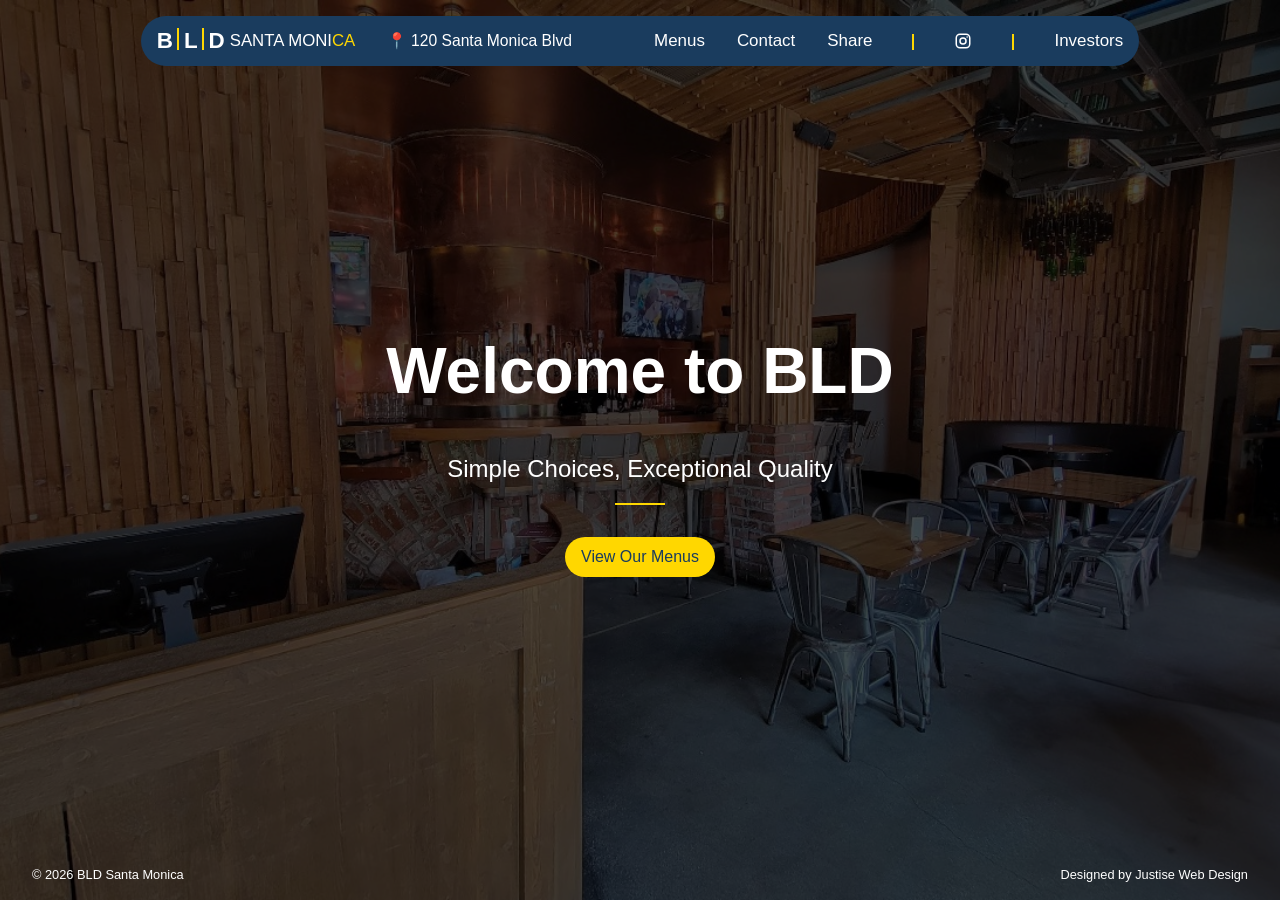
==== commit 926bb299: "Reorder nav so Investors appears after socials with second divider" ====
--- a/index.html
+++ b/index.html
@@ -22,10 +22,11 @@
       <nav class="nav-links">
         <a href="#menus" class="nav-link" data-drawer="menus-drawer">Menus</a>
         <a href="#contact" class="nav-link" data-drawer="contact-drawer">Contact</a>
-        <a href="#investors" class="nav-link" data-drawer="investors-drawer">Investors</a>
         <a href="#share" class="nav-link" data-drawer="share-drawer">Share</a>
         <span class="gold-line"></span>
         <div id="nav-social-links" class="social-links-inline"></div>
+        <span class="gold-line"></span>
+        <a href="investors.html">Investors</a>
       </nav>
     </div>
   </header>
@@ -213,104 +214,8 @@
     </div>
   </div>
 
-  <div class="drawer" id="boh-drawer">
-    <span class="close-btn">×</span>
-    <div class="drawer-content">
-      <h2>BOH Control Panel</h2>
-      <div class="divider"></div>
-      <p>Manage promotions, menu items, merch, location details, and social links here.</p>
-
-      <div class="boh-grid">
-        <section class="boh-card">
-          <h3>Promo Banner</h3>
-          <form id="promo-form" class="boh-form">
-            <label><input type="checkbox" id="promo-active"> Active promo</label>
-            <label for="promo-text">Promo text</label>
-            <input id="promo-text" type="text" placeholder="Happy Hour 3-5 PM Daily">
-            <label for="promo-cta-label">CTA label</label>
-            <input id="promo-cta-label" type="text" placeholder="Learn More">
-            <label for="promo-cta-url">CTA URL</label>
-            <input id="promo-cta-url" type="url" placeholder="https://...">
-            <button type="submit">Save Promo</button>
-          </form>
-        </section>
-
-        <section class="boh-card">
-          <h3>Add Menu Item</h3>
-          <form id="menu-form" class="boh-form">
-            <label for="menu-name">Name</label>
-            <input id="menu-name" type="text" required>
-            <label for="menu-price">Price (number)</label>
-            <input id="menu-price" type="number" min="0" step="0.01" required>
-            <label for="menu-image">Image URL/path</label>
-            <input id="menu-image" type="text" placeholder="images/breakfast.jpg">
-            <button type="submit">Add Menu Item</button>
-          </form>
-          <div id="menu-admin-list" class="boh-list"></div>
-        </section>
-
-        <section class="boh-card">
-          <h3>Add Merch Item</h3>
-          <form id="merch-form" class="boh-form">
-            <label for="merch-name">Name</label>
-            <input id="merch-name" type="text" required>
-            <label for="merch-price">Price (number)</label>
-            <input id="merch-price" type="number" min="0" step="0.01" required>
-            <label for="merch-image">Image URL/path</label>
-            <input id="merch-image" type="text" placeholder="images/bldlogo.png">
-            <button type="submit">Add Merch Item</button>
-          </form>
-          <div id="merch-admin-list" class="boh-list"></div>
-        </section>
-
-        <section class="boh-card">
-          <h3>Location Details</h3>
-          <form id="location-form" class="boh-form">
-            <label for="location-address">Address</label>
-            <input id="location-address" type="text" required>
-            <label for="location-map-url">Google Maps URL</label>
-            <input id="location-map-url" type="url" required>
-            <label for="location-phone">Phone</label>
-            <input id="location-phone" type="text" required>
-            <label for="location-email">Email</label>
-            <input id="location-email" type="email" required>
-            <label for="hours-breakfast-input">Breakfast hours</label>
-            <input id="hours-breakfast-input" type="text" required>
-            <label for="hours-lunch-input">Lunch hours</label>
-            <input id="hours-lunch-input" type="text" required>
-            <label for="hours-dinner-input">Dinner hours</label>
-            <input id="hours-dinner-input" type="text" required>
-            <label for="hours-open-days-input">Open days</label>
-            <input id="hours-open-days-input" type="text" required>
-            <button type="submit">Save Location</button>
-          </form>
-        </section>
-
-        <section class="boh-card boh-card-wide">
-          <h3>Social Links</h3>
-          <form id="social-form" class="boh-form boh-inline-form">
-            <input id="social-label" type="text" placeholder="Instagram" required>
-            <select id="social-icon" required>
-              <option value="instagram">Instagram</option>
-              <option value="facebook">Facebook</option>
-              <option value="tiktok">TikTok</option>
-              <option value="x">X</option>
-              <option value="youtube">YouTube</option>
-              <option value="linkedin">LinkedIn</option>
-              <option value="link">Link</option>
-            </select>
-            <input id="social-url" type="url" placeholder="https://..." required>
-            <button type="submit">Add Social Link</button>
-          </form>
-          <div id="social-admin-list" class="boh-list"></div>
-        </section>
-      </div>
-      <p id="boh-status" class="boh-status" aria-live="polite"></p>
-    </div>
-  </div>
-
   <footer class="footer">
-    <button type="button" id="boh-trigger" class="footer-left footer-admin-trigger" data-drawer="boh-drawer">© 2026 BLD Santa Monica</button>
+    <a href="boh.html" class="footer-left footer-admin-trigger">© 2026 BLD Santa Monica</a>
     <p class="footer-right">Designed by Justise Web Design</p>
   </footer>
 
--- a/style.css
+++ b/style.css
@@ -11,6 +11,10 @@
   color: #333;
   margin: 0;
   height: 100vh;
+  overflow: hidden;
+}
+
+body.lightbox-open {
   overflow: hidden;
 }
 
@@ -646,12 +650,39 @@
   font-size: 0.8em;
 }
 
+.site-image-lightbox {
+  position: fixed;
+  inset: 0;
+  z-index: 9999;
+  background: rgba(0, 0, 0, 0.82);
+  display: none;
+  align-items: center;
+  justify-content: center;
+  padding: 1.2rem;
+  cursor: zoom-out;
+}
+
+.site-image-lightbox.active {
+  display: flex;
+}
+
+.site-image-lightbox-content {
+  max-width: min(1200px, 96vw);
+  max-height: 92vh;
+  width: auto;
+  height: auto;
+  object-fit: contain;
+  border-radius: 10px;
+  box-shadow: 0 18px 40px rgba(0, 0, 0, 0.45);
+}
+
 .footer-admin-trigger {
   background: none;
   border: 0;
   padding: 0;
   cursor: pointer;
   font-family: inherit;
+  text-decoration: none;
 }
 
 .footer-admin-trigger:hover {
@@ -726,12 +757,17 @@
   overflow: hidden;
   box-shadow: 0 2px 5px rgba(0, 0, 0, 0.1);
   padding-bottom: 0.6em;
+  display: flex;
+  flex-direction: column;
 }
 
 .merch-item img {
   width: 100%;
-  height: 160px;
-  object-fit: cover;
+  height: 220px;
+  object-fit: contain;
+  object-position: center;
+  background: #f6f7f9;
+  padding: 0.6rem;
   display: block;
 }
 
@@ -777,6 +813,10 @@
   font-family: inherit;
 }
 
+.boh-form .price-input {
+  width: min(11ch, 100%);
+}
+
 .boh-form button {
   background: #1a3c5e;
   color: #fff;
@@ -799,20 +839,58 @@
   display: flex;
   justify-content: space-between;
   gap: 0.75em;
-  align-items: center;
+  align-items: flex-start;
   background: #fff;
   border-radius: 8px;
   padding: 0.45em 0.6em;
   font-size: 0.88em;
 }
 
-.boh-list-row button {
+.boh-row-fields {
+  flex: 1;
+  display: grid;
+  grid-template-columns: minmax(260px, 1.7fr) minmax(90px, 110px) minmax(220px, 1.3fr);
+  gap: 0.45em;
+}
+
+.boh-row-fields input,
+.boh-row-fields select {
+  width: 100%;
+  min-width: 0;
+  padding: 0.4em 0.5em;
+  border: 1px solid #d0d7de;
+  border-radius: 6px;
+  font-family: inherit;
+}
+
+.boh-row-fields .name-field {
+  min-width: 20ch;
+}
+
+.boh-row-fields .price-field {
+  width: 100%;
+  text-align: right;
+}
+
+.boh-row-actions {
+  display: flex;
+  gap: 0.35em;
+}
+
+.boh-row-actions button {
   border: 0;
   border-radius: 6px;
   padding: 0.35em 0.55em;
+  color: #fff;
+  cursor: pointer;
+}
+
+.boh-action-save {
+  background: #0f766e;
+}
+
+.boh-action-remove {
   background: #b91c1c;
-  color: #fff;
-  cursor: pointer;
 }
 
 .boh-status {
@@ -822,6 +900,72 @@
   font-weight: 600;
 }
 
+.sync-actions {
+  margin-top: 0.8em;
+  display: flex;
+  gap: 0.6em;
+  flex-wrap: wrap;
+}
+
+.sync-actions button {
+  border: 0;
+  border-radius: 8px;
+  padding: 0.55em 0.8em;
+  background: #1a3c5e;
+  color: #fff;
+  cursor: pointer;
+}
+
+.sync-actions button:disabled {
+  opacity: 0.65;
+  cursor: not-allowed;
+}
+
+.sync-help {
+  margin: 0.15em 0 0.25em;
+  font-size: 0.82em;
+  color: #1a3c5e;
+}
+
+.boh-page {
+  min-height: 100vh;
+  overflow: auto;
+  background: linear-gradient(180deg, #eef4fb 0%, #d7e4f2 100%);
+}
+
+.boh-shell {
+  max-width: 1100px;
+  margin: 0 auto;
+  padding: 2rem 1rem 3rem;
+}
+
+.boh-topbar {
+  display: flex;
+  justify-content: space-between;
+  align-items: center;
+  gap: 1rem;
+  margin-bottom: 0.4rem;
+}
+
+.boh-topbar h1 {
+  margin: 0;
+  color: #1a3c5e;
+}
+
+.boh-back-link {
+  display: inline-flex;
+  text-decoration: none;
+  padding: 0.5rem 0.75rem;
+  border-radius: 8px;
+  background: #1a3c5e;
+  color: #fff;
+}
+
+.boh-intro {
+  margin: 0 0 1rem;
+  color: #1f3f60;
+}
+
 @media (max-width: 900px) {
   .boh-grid,
   .merch-grid {
@@ -831,4 +975,13 @@
   .boh-inline-form {
     grid-template-columns: 1fr;
   }
-}
+
+  .boh-list-row {
+    flex-direction: column;
+  }
+
+  .boh-row-fields {
+    grid-template-columns: 1fr;
+    width: 100%;
+  }
+}
